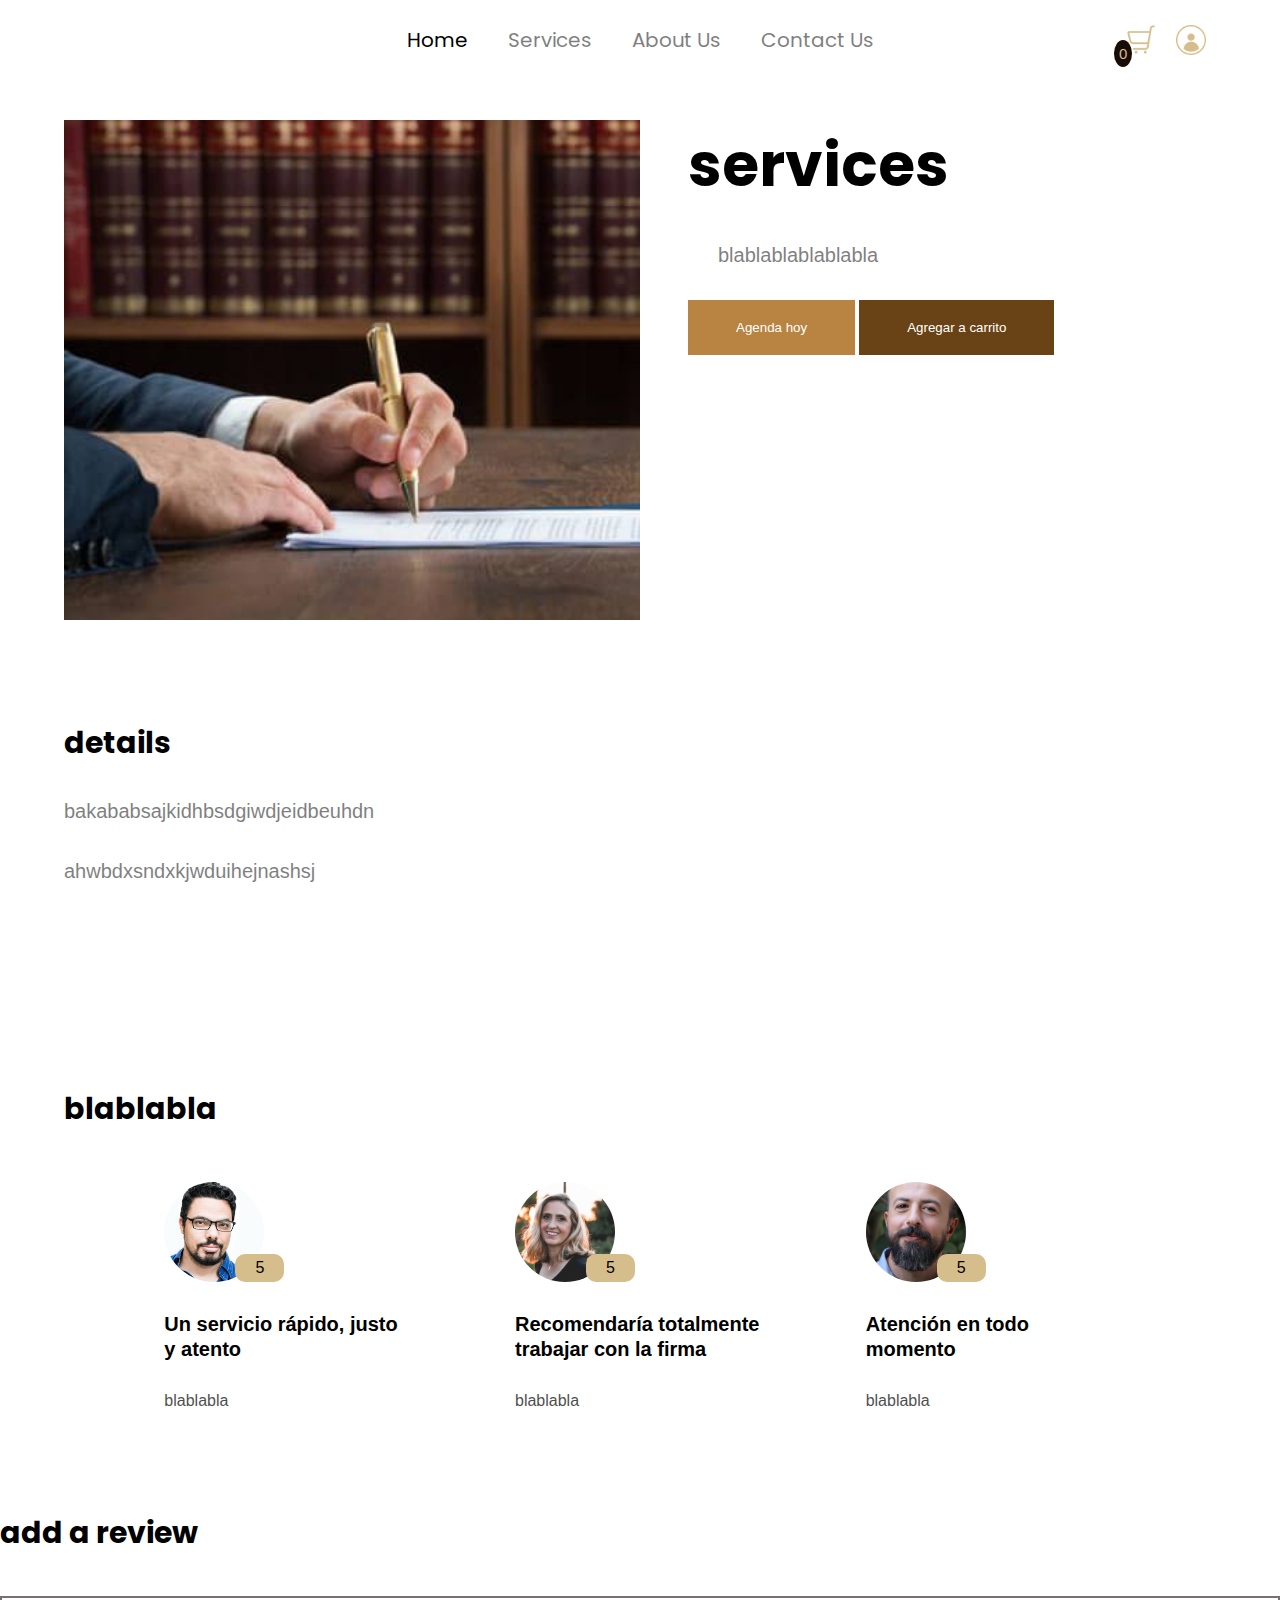
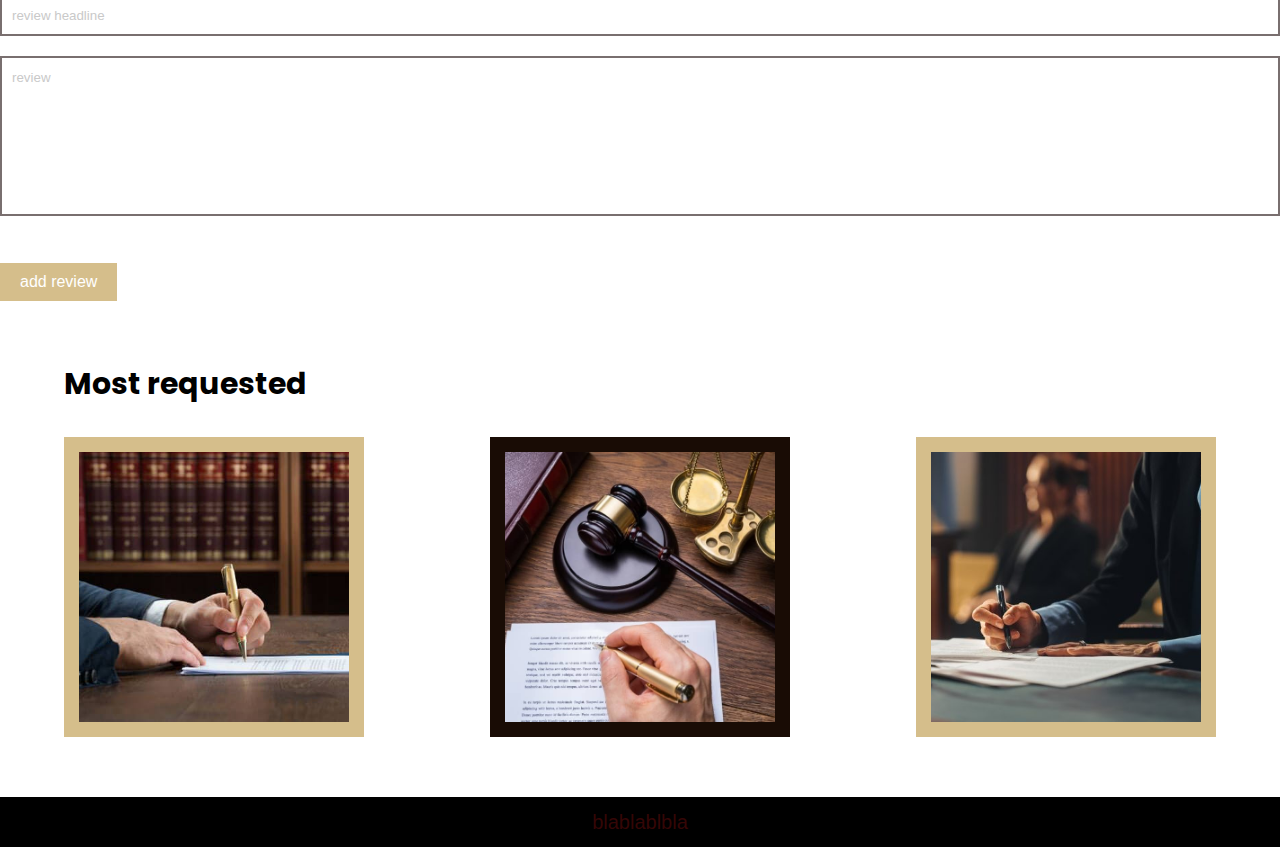
==== src/product.html @ a2d374e2 "First commit" ====
<!DOCTYPE html>
<html>
    <head>
        <meta charset="utf-8">
        <title>Services</title>
        <link rel="stylesheet" href="style.css" />
        <link rel="stylesheet" href="product.css" />
        <link href="https://fonts.googleapis.com/css2?family=Poppins&display=swap" rel="stylesheet">
        <title> Our services</title>
    </head>
    <body>

        <!-- review section -->
        <nav class="navbar bg">
            <ul class="links-container">
            <li class="link-item"><a href="../index.html" class="link active">Home</a></li>
            <li class="link-item"><a href="#" class="link">Services</a></li>
            <li class="link-item"><a href="#" class="link">About Us</a></li>
            <li class="link-item"><a href="#" class="link">Contact Us</a></li>
            </ul>
            <div class="user-interactions">
            <div class="cart">
                <img src="img/cart.png" class="cart-icon" alt="">
                <span class="cart-item-count">0</span>
            </div>
            <div class="user">
                <img src="img/user.png" class="user-icon" alt="">
            </div>
            </div>
        </nav>

        <!-- services details -->
        <section class="product-section">
            <img src="img/product-1.png" class="product-image" alt="">
            <div class="product-detail">
                <h1 class="product-title">services</h1>
                <p class="product-des">blablablablablabla</p>
                <div class="btn-container">
                    <button class="product-btn buy-btn">Agenda hoy</button>
                    <button class="product-btn cart-btn">Agregar a carrito</button>
                </div>
            </div>
        </section>

        <section class="detail-des">
            <h1 class="section-title">details</h1>
            <p class="des">bakababsajkidhbsdgiwdjeidbeuhdn <br><br> ahwbdxsndxkjwduihejnashsj </p>
        </section>  

        <!-- review section -->
        <section class="review-section">
            <h1 class="section-title">blablabla</h1>
            <div class="review-container">
                <div class="review-card">
                    <div class="user-dp" data-rating="5"><img src="img/user_1.png" alt=""></div>
                    <h2 class="review-title">Un servicio rápido, justo y atento</h2>
                    <p class="review">blablabla</p>
                </div>
                <div class="review-card">
                    <div class="user-dp" data-rating="5"><img src="img/user_2.png" alt=""></div>
                    <h2 class="review-title">Recomendaría totalmente trabajar con la firma</h2>
                    <p class="review">blablabla</p>
                </div>    
                <div class="review-card">
                    <div class="user-dp" data-rating="5"><img src="img/user_3.png" alt=""></div>
                    <h2 class="review-title">Atención en todo momento</h2>
                    <p class="review">blablabla</p>
                </div>
            </div>
        </section>

        <!-- add your questions -->
        <section class="add-review-question">
            <h1 class="section-title">add a review</h1>
            <input type="text" class="review-headline" placeholder="review headline">
            <textarea placeholder="review" class="review-field"></textarea>
            <button class="add-review-btn">add review</button>
        </section>



        <!-- most requested services -->
        <section class="best-selling-product-section">
            <h1 class="section-title">Most requested</h1>
            <div class="product-container">
                <div class="product-card">
                    <img src="img/product-1.png" class="product-img" alt="">
                    <p class="product-name">Análisis de viabilidad →</p>
                </div>
                <div class="product-card">
                    <img src="img/product-2.png" class="product-img" alt="">
                    <p class="product-name">Solicitud ante el IMPI →</p>
                </div>
                <div class="product-card">
                    <img src="img/product-3.png" class="product-img" alt="">
                    <p class="product-name">Segumiento y contestación →</p>
                </div>
            </div>
        </section>

        <footer>blablablbla</footer>
        <script src="../home.js" type="text/javascript"></script>

    </body>
  </html>
---- src/style.css ----
*{
    margin: 0;
    padding: 0;
    box-sizing: border-box;
}

body{
    font-family: 'Poppins', sans-serif;
}

.links-container{
    display: flex;
    align-items: center;
    list-style: none;
}

.link-item{
    margin: 10px;
}

.link{
    font-size: 20px;
    color:rgb(53, 6, 6);
    text-decoration: none;
    padding: 10px;
    opacity: 0.7;
    transition: .5s;
}

.navbar.bg .link{
    color: black;
    opacity: 0.5;
}

.link.active, .link:hover, .navbar.bg .link:hover, .navbar.bg .link.active{
    opacity: 10;
}

.user-interactions{
    display: flex;
    position: absolute;
    right: 5vw;
    top: 50%;
    transform: translateY(-50%);
}

.cart, .user{
    width: 30px;
    height: 30px;
    position: relative;
    margin: 10px;
    cursor: pointer;
}

.cart-icon, .user-icon{
    width: 100%;
    height: 100%;
    object-fit: cover;
}

.cart-item-count{
    font-family: 'lato', sans-serif;
    color: #d5be8b;
    padding: 5px;
    font-size: 15px;
    border-radius: 50%;
    background: #190c05;
    position: absolute;
    bottom: -12px;
    left: -12px;
}

.navbar{
    width:100%;
    height: 80px;
    position: fixed;
    top: 0;
    left: 0;
    display: flex;
    justify-content: center;
    z-index: 9;
    transition: 0.5s;
}

.navbar.bg{
    background: white;
}

.header-section{
    width: 100%;
    height: 100vh;
    background: url(../img/header.png);
    background-size: cover;
    display: flex;
    justify-content: center;
    align-items: center;
}

.header-heading{
    font-size: 100px;
    text-transform: capitalize;
    color: #fff;
}

.header-heading span{
    color: #310303ce;
}

/* most requested services */

.best-selling-product-section{
    position: relative;
    padding: 60px 5vw;
}

.section-title{
    font-size: 30px;
    margin-bottom: 30px;
}

.product-container{
    display: flex;
    justify-content:space-between;
}

.product-card{
    border: 15px solid #d5be8b;
    width: 300px;
    height: 300px;
    overflow: hidden;
    position: relative;
    background: #d5be8b;
}

.product-card:nth-child(even){
    border-color: #190c05;
    background: #190c05;
}

.product-img{
    width: 100%;
    height: 100%;
    object-fit: cover;
    transition: .5s;
}

.product-name{
    position: absolute;
    color: #fff;
    font-family: 'lato', sans-serif;
    font-size: 25px;
    bottom: 20px;
    left: 50%;
    transform: translateX(-50%);
    opacity: 0;
    transition: .5s;
}

.product-card:hover .product-name{
    opacity: 1;
}

.product-card:hover .product-img{
    opacity: 0.5;
}

/* mid section */

.mid-section{
    width: 100%;
    height: 800px;
    padding: 40px 5vw;
}

.section-item-container{
    width: 100%;
    height: 100%;
    position: relative;
    padding: 20px;
}

.section-bg{
    width: 100%;
    height: 100%;
    position: absolute;
    z-index: -1;
    top: 0;
    left: 0;
}

.section-info{
    width: 50%;
    height: 100%;
    background: #fff;
    display: block;
    margin-left: auto;
    padding: 50px;
    text-align: center;
}

.title{
    font-size: 60px;
    line-height: 100px;
}

.title span{
    color: #d5be8b;
}

.info{
    font-family: 'lato', sans-serif;
    font-size: 25px;
    line-height: 45px;
    margin-top: 30px;
    opacity: 0.5;
}

/* review section */

.review-section{
    padding: 50px 5vw;
}

.section-title span{
    color: #d5be8b;
}

.review-container{
    margin: 50px;
    margin-bottom: 0;
    display: flex;
    justify-content:space-around;
}

.review-card{
    width: 250px;
    height: auto;
    font-family: 'lato', sans-serif;
}

.user-dp{
    width: 100px;
    height: 100px;
    border-radius: 50%;
    position: relative;
}

.user-dp img{
    width: 100%;
    height: 100%;
    object-fit:cover;
    border-radius: 100%;
}

.user-dp::after{
    content: attr(data-rating);
    position: absolute;
    bottom: 0;
    right: -20px;
    padding: 5px 20px;
    border-radius: 10px;
    background: #d5be8b;
}

.review-title{
    font-size: 20px;
    line-height: 25px;
    margin: 30px 0;
}

.review{
    opacity: 0.7;
}

/* mid section */
.end-section{
    padding: 50px 5 vw;
}

.end-section .section-item-container{
    height: 800px;
}

.end-section .section-info{
    margin: 0;
}

.end-section .title{
    font-size: 100px;
    line-height: 150px;
    margin: 50px;
}

footer{
    font-family: 'lato', sans-serif;
    color:rgb(53, 6, 6);
    background: black;
    width: 100%;
    height: 50px;
    line-height: 50px;
    text-align: center;
    font-size: 20px;
}
---- src/product.css ----
.product-section{
    width: 100%;
    margin-top: 120px;
    padding: 0px 5vw;
    display: flex;
    gap: 48px;
}

.product-image{
    width: 50%;
    height: 500px;
    object-fit: cover;
}

.product-title{
    font-size: 60px;
}

.product-des{
    margin: 30px;
    font-family: 'Franklin Gothic Medium', 'Arial Narrow', Arial, sans-serif;
    opacity: 0.5;
    font-size: 20px;
    line-height: 30px;
}

.product-btn{
    padding: 20px 48px;
    border: none;
    color: white;
    outline: none;
    margin: 10 px;
    font-size: 20 px;
    cursor: pointer;
}

.buy-btn{
    background-color: rgb(185, 131, 65);
}

.cart-btn{
    background-color: rgb(105, 67, 21);
}

.detail-des, .review-section, .add-review-section{
    width: 100%;
    padding: 100px 5vw;
}

.des{
    font-family:'lato', sans-serif;
    line-height: 30px;
    font-size: 20px;
    opacity: 0.5;
}

.review-headline, .review-field{
    width:100%;
    height: 40px;
    border: 2px solid rgb(121, 111, 111);
    margin: 10px 0;
    padding: 10px;
    line-height: 40px;
    font-family: 'lato', sans-serif;
    color: #000;
    outline: none;
}

::placeholder{
    color: #c9c9c9;
}

.review-field{
    height: 160px;
    resize: none;
    padding: 0 10px;
}

.review-headline:focus, 
.review-field:focus{
    border-color: #d5be8b;
}

.review-headline:focus::placeholder, 
.review-field:focus::placeholder{
    color: #d5be8b;
}

.add-review-btn{
    border:none;
    outline: none;
    background: #d5be8b;
    padding: 10px 20px;
    color: #fff;
    cursor:pointer;
    font-size: 16px;
    font-family: 'lato', sans-serif;
    margin-top: 30px;

}
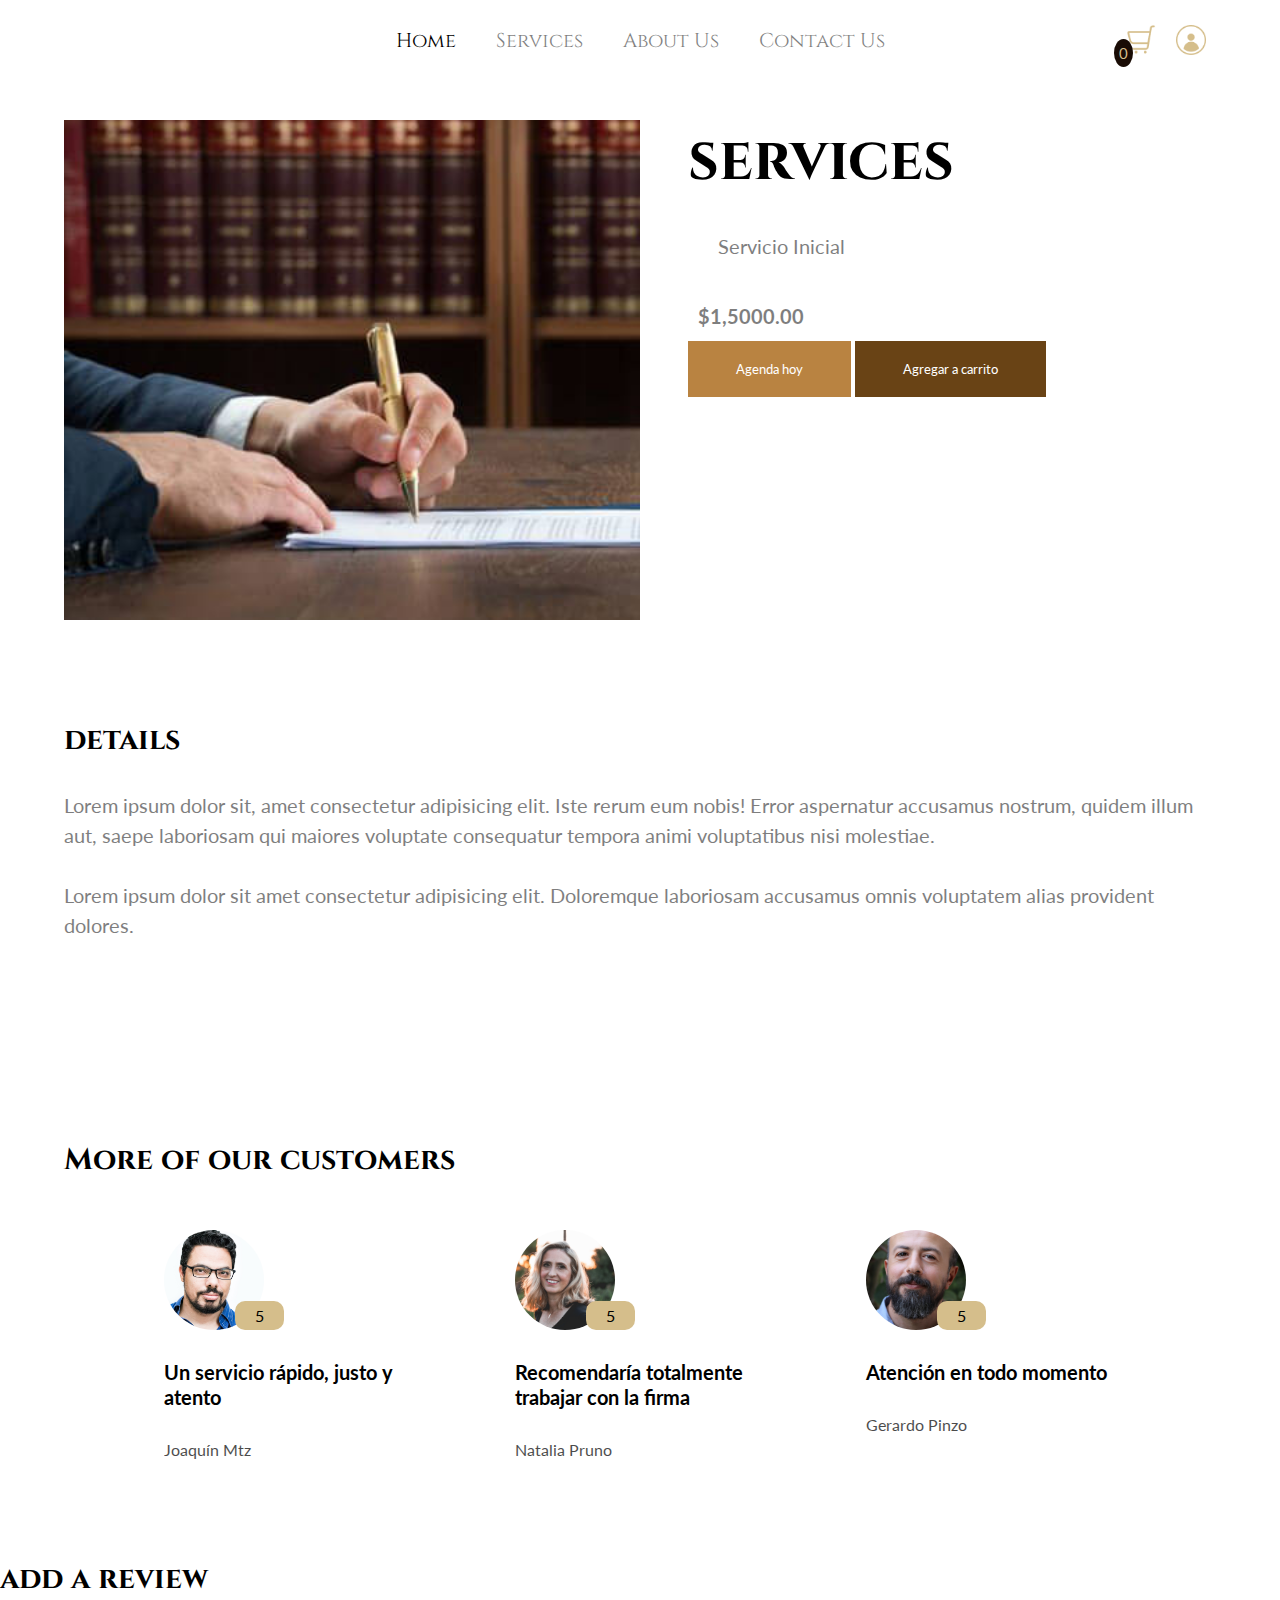
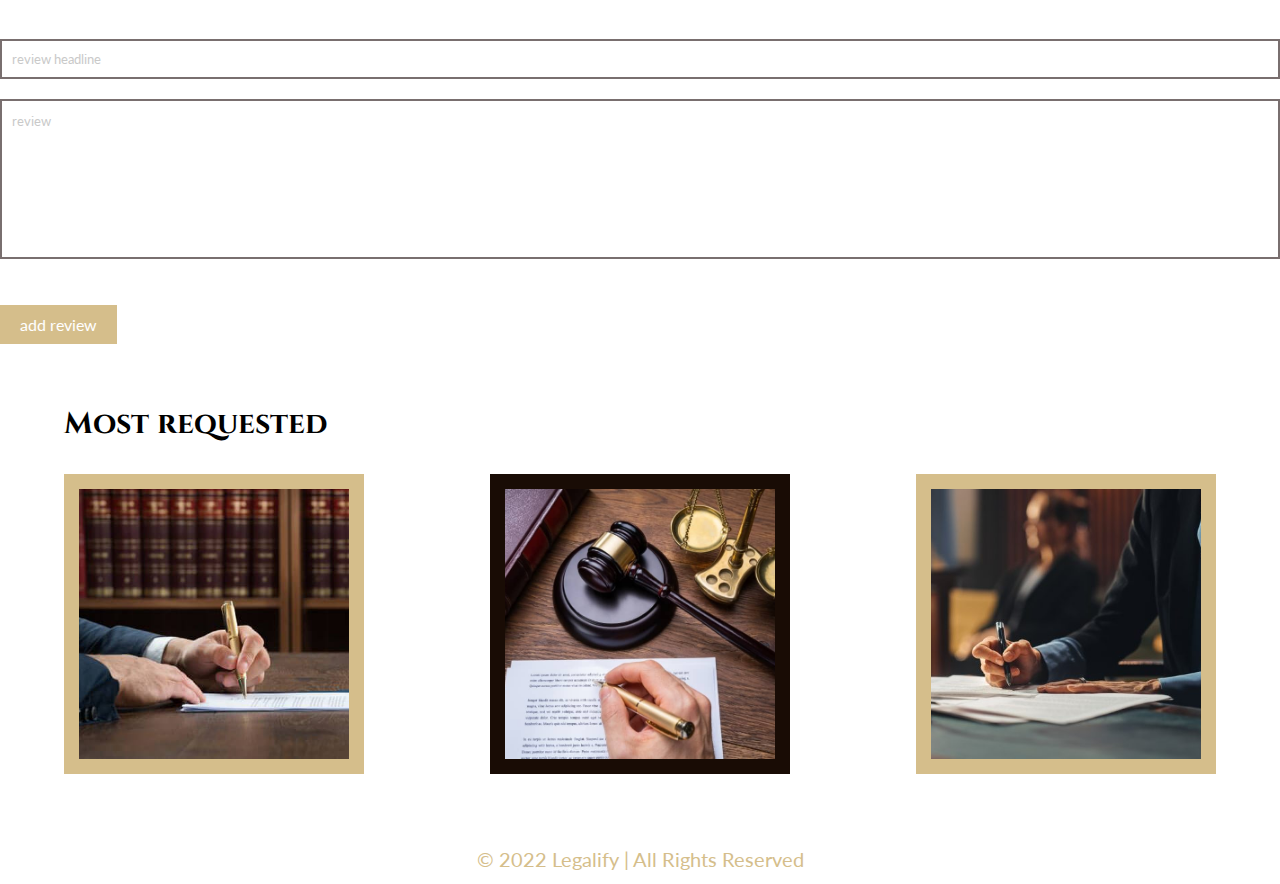
==== commit 6c18f994: "second commit" ====
--- a/src/product.html
+++ b/src/product.html
@@ -5,7 +5,9 @@
         <title>Services</title>
         <link rel="stylesheet" href="style.css" />
         <link rel="stylesheet" href="product.css" />
-        <link href="https://fonts.googleapis.com/css2?family=Poppins&display=swap" rel="stylesheet">
+        <link rel="preconnect" href="https://fonts.googleapis.com">
+        <link rel="preconnect" href="https://fonts.gstatic.com" crossorigin>
+        <link href="https://fonts.googleapis.com/css2?family=Cinzel&family=Lato&display=swap" rel="stylesheet">
         <title> Our services</title>
     </head>
     <body>
@@ -13,10 +15,10 @@
         <!-- review section -->
         <nav class="navbar bg">
             <ul class="links-container">
-            <li class="link-item"><a href="../index.html" class="link active">Home</a></li>
-            <li class="link-item"><a href="#" class="link">Services</a></li>
-            <li class="link-item"><a href="#" class="link">About Us</a></li>
-            <li class="link-item"><a href="#" class="link">Contact Us</a></li>
+            <li class="link-item"><a href="../home.html" class="link active">Home</a></li>
+            <li class="link-item"><a href="../product.html" class="link">Services</a></li>
+            <li class="link-item"><a href="../404NotFound.html" class="link">About Us</a></li>
+            <li class="link-item"><a href="../404NotFound.html" class="link">Contact Us</a></li>
             </ul>
             <div class="user-interactions">
             <div class="cart">
@@ -30,46 +32,50 @@
         </nav>
 
         <!-- services details -->
-        <section class="product-section">
+        <!-- this is the section for the only selling item which contains 
+        image, title, description, price and event -->
+        <section class="product-section" id="services">
             <img src="img/product-1.png" class="product-image" alt="">
             <div class="product-detail">
                 <h1 class="product-title">services</h1>
-                <p class="product-des">blablablablablabla</p>
+                <p class="product-des">Servicio Inicial</p>
+                <h2 class="product-price">$1,5000.00</h2>
                 <div class="btn-container">
-                    <button class="product-btn buy-btn">Agenda hoy</button>
-                    <button class="product-btn cart-btn">Agregar a carrito</button>
+                    <button onclick="add(1)" class="product-btn buy-btn">Agenda hoy</button>
+                    <button onclick="add(1)" class="product-btn cart-btn">Agregar a carrito</button>
                 </div>
             </div>
         </section>
 
         <section class="detail-des">
             <h1 class="section-title">details</h1>
-            <p class="des">bakababsajkidhbsdgiwdjeidbeuhdn <br><br> ahwbdxsndxkjwduihejnashsj </p>
+            <p class="des">Lorem ipsum dolor sit, amet consectetur adipisicing elit. Iste rerum eum nobis! Error aspernatur accusamus nostrum, quidem illum aut, saepe laboriosam qui maiores voluptate consequatur tempora animi voluptatibus nisi molestiae. <br><br> Lorem ipsum dolor sit amet consectetur adipisicing elit. Doloremque laboriosam accusamus omnis voluptatem alias provident dolores. </p>
         </section>  
 
-        <!-- review section -->
+        <!-- clients section -->
         <section class="review-section">
-            <h1 class="section-title">blablabla</h1>
+            <h1 class="section-title">More of our customers</h1>
             <div class="review-container">
                 <div class="review-card">
                     <div class="user-dp" data-rating="5"><img src="img/user_1.png" alt=""></div>
                     <h2 class="review-title">Un servicio rápido, justo y atento</h2>
-                    <p class="review">blablabla</p>
+                    <p class="review">Joaquín Mtz</p>
                 </div>
                 <div class="review-card">
                     <div class="user-dp" data-rating="5"><img src="img/user_2.png" alt=""></div>
                     <h2 class="review-title">Recomendaría totalmente trabajar con la firma</h2>
-                    <p class="review">blablabla</p>
+                    <p class="review">Natalia Pruno</p>
                 </div>    
                 <div class="review-card">
                     <div class="user-dp" data-rating="5"><img src="img/user_3.png" alt=""></div>
                     <h2 class="review-title">Atención en todo momento</h2>
-                    <p class="review">blablabla</p>
+                    <p class="review">Gerardo Pinzo</p>
                 </div>
             </div>
         </section>
 
-        <!-- add your questions -->
+        <!-- add your questions 
+        this is just for a nice view, doesn't have any functions or whatsoever-->
         <section class="add-review-question">
             <h1 class="section-title">add a review</h1>
             <input type="text" class="review-headline" placeholder="review headline">
@@ -98,8 +104,8 @@
             </div>
         </section>
 
-        <footer>blablablbla</footer>
-        <script src="../home.js" type="text/javascript"></script>
+        <footer>© 2022 Legalify | All Rights Reserved</footer>
+        <script src="route.js" type="text/javascript"></script>
 
     </body>
   </html>  --- a/src/style.css
+++ b/src/style.css
@@ -5,7 +5,7 @@
 }
 
 body{
-    font-family: 'Poppins', sans-serif;
+    font-family: 'cinzel', serif;
 }
 
 .links-container{
@@ -199,7 +199,7 @@
 }
 
 .title{
-    font-size: 60px;
+    font-size: 40px;
     line-height: 100px;
 }
 
@@ -209,10 +209,11 @@
 
 .info{
     font-family: 'lato', sans-serif;
-    font-size: 25px;
+    font-size: 30px;
     line-height: 45px;
     margin-top: 30px;
     opacity: 0.5;
+    color:black;
 }
 
 /* review section */
@@ -286,15 +287,15 @@
 }
 
 .end-section .title{
-    font-size: 100px;
+    font-size: 90px;
     line-height: 150px;
     margin: 50px;
 }
 
 footer{
     font-family: 'lato', sans-serif;
-    color:rgb(53, 6, 6);
-    background: black;
+    color:#d5be8b;
+    background: rgb(255, 255, 255);
     width: 100%;
     height: 50px;
     line-height: 50px;
--- a/src/product.css
+++ b/src/product.css
@@ -18,7 +18,7 @@
 
 .product-des{
     margin: 30px;
-    font-family: 'Franklin Gothic Medium', 'Arial Narrow', Arial, sans-serif;
+    font-family: 'lato', sans-serif;
     opacity: 0.5;
     font-size: 20px;
     line-height: 30px;
@@ -32,14 +32,17 @@
     margin: 10 px;
     font-size: 20 px;
     cursor: pointer;
+    font-family: 'lato', sans-serif;
 }
 
 .buy-btn{
     background-color: rgb(185, 131, 65);
+    font-family: 'lato', sans-serif;
 }
 
 .cart-btn{
     background-color: rgb(105, 67, 21);
+    font-family: 'lato', sans-serif;
 }
 
 .detail-des, .review-section, .add-review-section{
@@ -52,6 +55,14 @@
     line-height: 30px;
     font-size: 20px;
     opacity: 0.5;
+}
+
+.product-price{
+    font-family:'lato', sans-serif;
+    line-height: 30px;
+    font-size: 20px;
+    opacity: 0.5;
+    padding: 10px;
 }
 
 .review-headline, .review-field{
